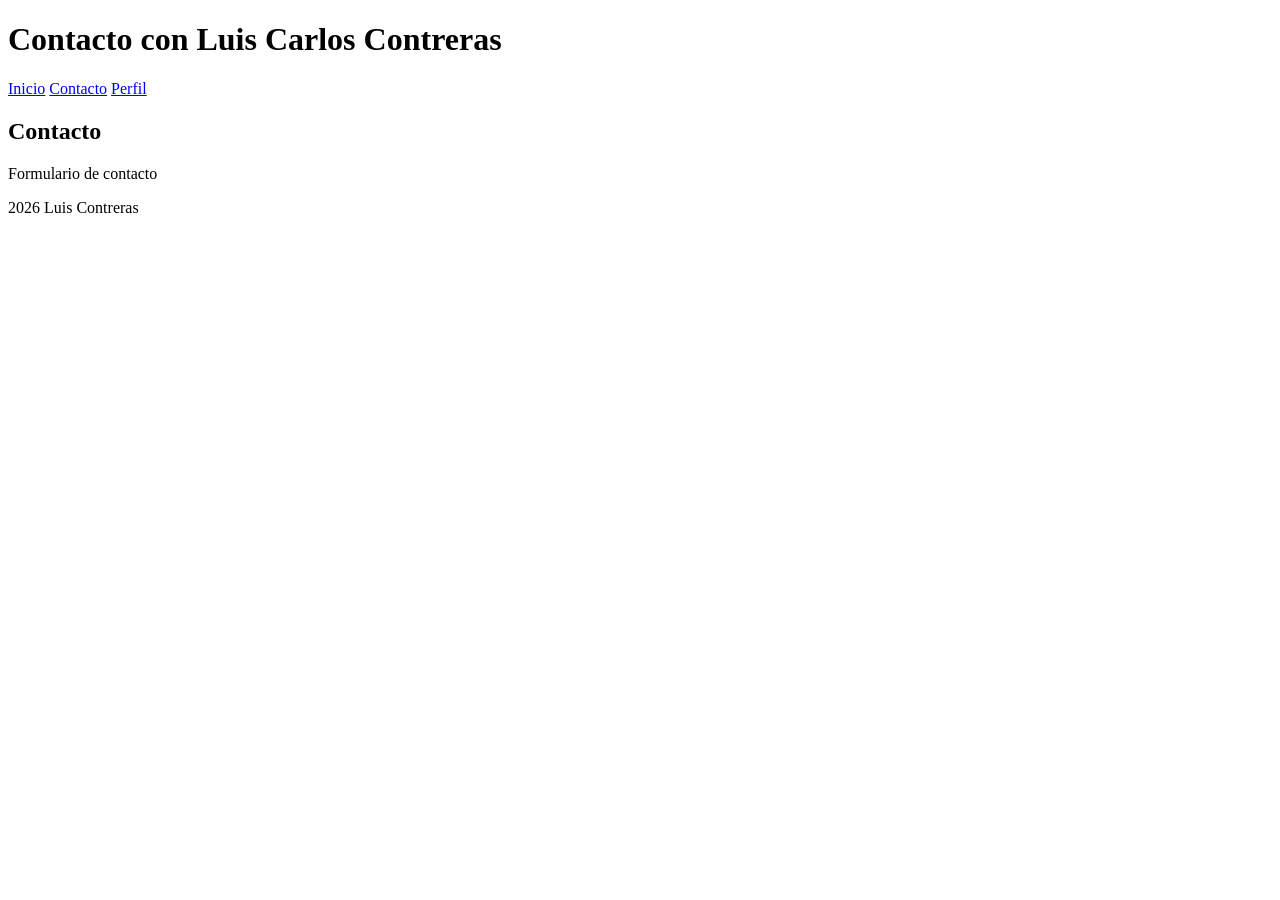
==== contacto.html @ 1f8ff0b3 "Navegación básica Se agregaron algunos enlaces para navegación" ====
<!DOCTYPE html>
<html lang="es">
  <head>
    <meta charset="UTF-8">
    <meta name="viewport" content="width=device-width, initial-scale=1.0">

    <!-- Cambie el título: es el texto de la pestaña del navegador
        y el que aparece en los resultados de búsqueda. -->
    <title>
      Contacto con Luis Carlos Contreras
    </title>
    <meta name="description" content="Esta es la página web de Luis Carlos Contreras.">

    <!-- La hoja de estilos se trabaja a partir de la sesión 3. -->
    <link rel="stylesheet" href="css/estilos.css">
  </head>
  <body>
    <header>
      <h1>Contacto con Luis Carlos Contreras</h1>
      <nav>
        <a href="index.html">Inicio</a>
        <a href="contacto.html">Contacto</a>
        <a href="perfil.html">Perfil</a>
      </nav>
    </header>

    <main>
      <section>
        <h2>Contacto</h2>
        <p>Formulario de contacto</p>
      </section>
    </main>

    <footer>
      <p>2026 Luis Contreras</p>
    </footer>
  </body>
</html>
---- css/estilos.css ----
/* Hoja de estilos del proyecto.
   Se empieza a trabajar en la sesión 3.
   Las reglas se escriben debajo de este comentario. */
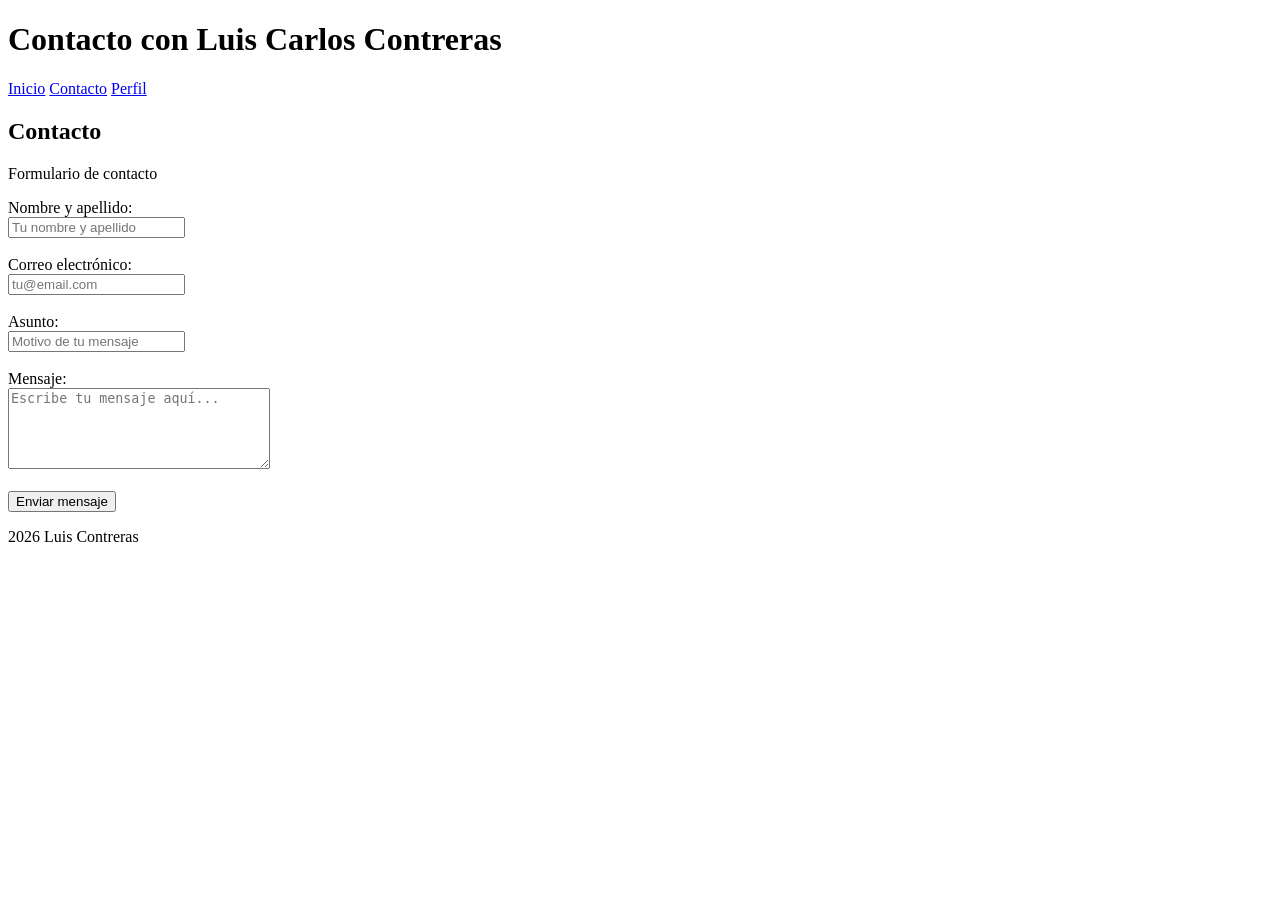
==== commit 48e9ba4a: "Agregado el formulario de contacto" ====
--- a/contacto.html
+++ b/contacto.html
@@ -1,38 +1,81 @@
 <!DOCTYPE html>
 <html lang="es">
-  <head>
+
+<head>
     <meta charset="UTF-8">
     <meta name="viewport" content="width=device-width, initial-scale=1.0">
 
     <!-- Cambie el título: es el texto de la pestaña del navegador
         y el que aparece en los resultados de búsqueda. -->
     <title>
-      Contacto con Luis Carlos Contreras
+        Contacto con Luis Carlos Contreras
     </title>
     <meta name="description" content="Esta es la página web de Luis Carlos Contreras.">
 
     <!-- La hoja de estilos se trabaja a partir de la sesión 3. -->
     <link rel="stylesheet" href="css/estilos.css">
-  </head>
-  <body>
+</head>
+
+<body>
     <header>
-      <h1>Contacto con Luis Carlos Contreras</h1>
-      <nav>
-        <a href="index.html">Inicio</a>
-        <a href="contacto.html">Contacto</a>
-        <a href="perfil.html">Perfil</a>
-      </nav>
+        <h1>Contacto con Luis Carlos Contreras</h1>
+        <nav>
+            <a href="index.html">Inicio</a>
+            <a href="contacto.html">Contacto</a>
+            <a href="perfil.html">Perfil</a>
+        </nav>
     </header>
 
     <main>
-      <section>
-        <h2>Contacto</h2>
-        <p>Formulario de contacto</p>
-      </section>
+        <section>
+            <h2>Contacto</h2>
+            <p>Formulario de contacto</p>
+            <form action="#" method="POST">
+
+                <!-- Campo para el Nombre -->
+                <div>
+                    <label for="nombre">Nombre y apellido:</label><br>
+                    <input type="text" id="nombre" name="nombre" required placeholder="Tu nombre y apellido">
+                </div>
+
+                <br>
+
+                <!-- Campo para el Correo Electrónico -->
+                <div>
+                    <label for="email">Correo electrónico:</label><br>
+                    <input type="email" id="email" name="email" required placeholder="tu@email.com">
+                </div>
+
+                <br>
+
+                <!-- Campo para el Asunto -->
+                <div>
+                    <label for="asunto">Asunto:</label><br>
+                    <input type="text" id="asunto" name="asunto" required placeholder="Motivo de tu mensaje">
+                </div>
+
+                <br>
+
+                <!-- Campo para el Mensaje -->
+                <div>
+                    <label for="mensaje">Mensaje:</label><br>
+                    <textarea id="mensaje" name="mensaje" rows="5" cols="30" required
+                        placeholder="Escribe tu mensaje aquí..."></textarea>
+                </div>
+
+                <br>
+
+                <!-- Botón de Envío -->
+                <div>
+                    <button type="submit">Enviar mensaje</button>
+                </div>
+            </form>
+        </section>
     </main>
 
     <footer>
-      <p>2026 Luis Contreras</p>
+        <p>2026 Luis Contreras</p>
     </footer>
-  </body>
-</html>
+</body>
+
+</html>
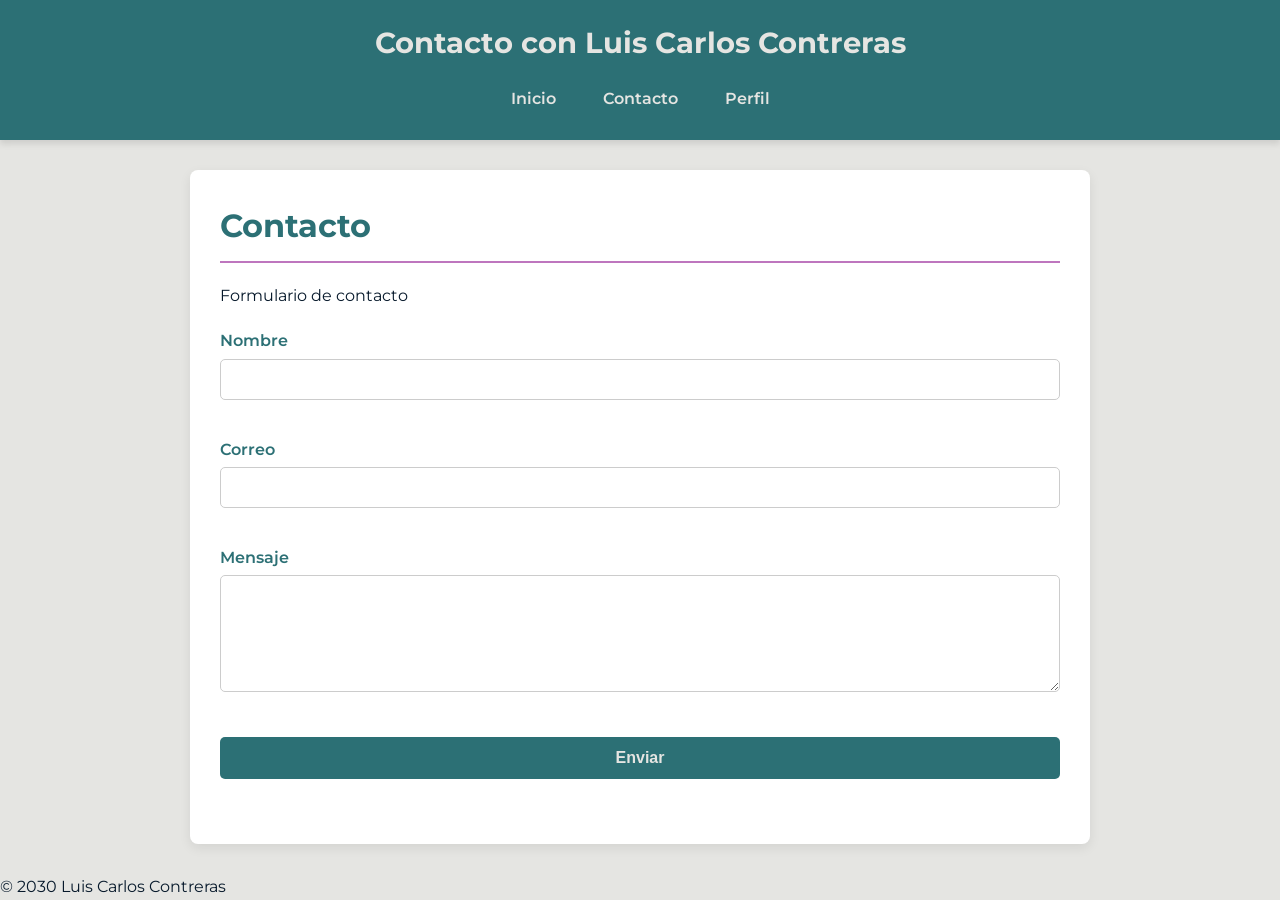
==== commit d07b3364: "Formulario de contacto funcionando" ====
--- a/contacto.html
+++ b/contacto.html
@@ -12,8 +12,15 @@
     </title>
     <meta name="description" content="Esta es la página web de Luis Carlos Contreras.">
 
+    <!-- Las tipografías van ANTES de la hoja de estilos, en las tres páginas. -->
+    <link rel="preconnect" href="https://fonts.googleapis.com">
+    <link rel="preconnect" href="https://fonts.gstatic.com" crossorigin>
+    <link rel="stylesheet"
+        href="https://fonts.googleapis.com/css2?family=Montserrat:wght@400;600;700&family=Playwrite+CU+Guides:wght@400&display=swap">
+
     <!-- La hoja de estilos se trabaja a partir de la sesión 3. -->
     <link rel="stylesheet" href="css/estilos.css">
+    <script src="js/scripts.js" defer></script>
 </head>
 
 <body>
@@ -30,51 +37,39 @@
         <section>
             <h2>Contacto</h2>
             <p>Formulario de contacto</p>
-            <form action="#" method="POST">
 
-                <!-- Campo para el Nombre -->
+            <!-- novalidate apaga los avisos del navegador para que se vean
+                 los mensajes propios, que son los que se escribieron aquí. -->
+            <form id="contacto" novalidate>
                 <div>
-                    <label for="nombre">Nombre y apellido:</label><br>
-                    <input type="text" id="nombre" name="nombre" required placeholder="Tu nombre y apellido">
+                    <label for="nombre">Nombre</label>
+                    <input type="text" id="nombre" name="nombre">
+                    <p class="error" id="error-nombre"></p>
                 </div>
 
-                <br>
-
-                <!-- Campo para el Correo Electrónico -->
                 <div>
-                    <label for="email">Correo electrónico:</label><br>
-                    <input type="email" id="email" name="email" required placeholder="tu@email.com">
+                    <label for="correo">Correo</label>
+                    <input type="email" id="correo" name="correo">
+                    <p class="error" id="error-correo"></p>
                 </div>
 
-                <br>
-
-                <!-- Campo para el Asunto -->
                 <div>
-                    <label for="asunto">Asunto:</label><br>
-                    <input type="text" id="asunto" name="asunto" required placeholder="Motivo de tu mensaje">
+                    <label for="mensaje">Mensaje</label>
+                    <textarea id="mensaje" name="mensaje" rows="5"></textarea>
+                    <p class="error" id="error-mensaje"></p>
                 </div>
 
-                <br>
+                <button type="submit">Enviar</button>
+            </form>
 
-                <!-- Campo para el Mensaje -->
-                <div>
-                    <label for="mensaje">Mensaje:</label><br>
-                    <textarea id="mensaje" name="mensaje" rows="5" cols="30" required
-                        placeholder="Escribe tu mensaje aquí..."></textarea>
-                </div>
-
-                <br>
-
-                <!-- Botón de Envío -->
-                <div>
-                    <button type="submit">Enviar mensaje</button>
-                </div>
-            </form>
+            <!-- Va vacío. El texto lo escribe JavaScript cuando todo está bien.
+                 role="status" hace que un lector de pantalla lo anuncie. -->
+            <p class="exito oculto" id="mensaje-exito" role="status"></p>
         </section>
     </main>
 
     <footer>
-        <p>2026 Luis Contreras</p>
+        <p>&copy; <span id="anio"></span> Luis Carlos Contreras</p>
     </footer>
 </body>
 
--- a/css/estilos.css
+++ b/css/estilos.css
@@ -1,3 +1,277 @@
-/* Hoja de estilos del proyecto.
-   Se empieza a trabajar en la sesión 3.
-   Las reglas se escriben debajo de este comentario. */
+/* --- VARIABLES DE COLOR, IDENTIDAD Y TIPOGRAFIA --- */
+:root {
+   --color-principal: #2c7075;
+   --color-acento: #be76be;
+   --color-fondo: #e5e5e2;
+   --color-texto: #07192b;
+   --color-error: #b00020;
+   --color-exito: #1b5e20;
+
+   /* el nombre va escrito igual que en Google Fonts, y siempre
+      con una alternativa por si la descarga falla */
+   --fuente-titulos: "Montserrat", Arial, sans-serif;
+   --fuente-texto: "Montserrat", Arial, sans-serif;
+}
+
+/* --- ESTILOS GENERALES Y RESETEO BASICO --- */
+* {
+   margin: 0;
+   padding: 0;
+   box-sizing: border-box;
+}
+
+body {
+   font-family: var(--fuente-texto);
+   background-color: var(--color-fondo);
+   color: var(--color-texto);
+   line-height: 1.6;
+   display: flex;
+   flex-direction: column;
+   min-height: 100vh;
+}
+
+/* --- ENCABEZADO (HEADER) --- */
+header {
+   background-color: var(--color-principal);
+   color: var(--color-fondo);
+   padding: 20px 0;
+   text-align: center;
+   box-shadow: 0 4px 6px rgba(0, 0, 0, 0.1);
+}
+
+header h1 {
+   font-family: var(--fuente-titulos);
+   font-size: 1.8rem;
+   margin-bottom: 12px;
+}
+
+/* Menu de navegacion */
+nav {
+   display: flex;
+   justify-content: center;
+   gap: 15px;
+}
+
+nav a {
+   color: var(--color-fondo);
+   text-decoration: none;
+   font-weight: 600;
+   padding: 8px 16px;
+   border-radius: 4px;
+   transition: background-color 0.3s ease;
+}
+
+nav a:hover {
+   background-color: var(--color-acento);
+}
+
+/* --- CONTENIDO PRINCIPAL (MAIN) --- */
+main {
+   flex: 1;
+   max-width: 900px;
+   width: 90%;
+   margin: 30px auto;
+   background-color: #ffffff;
+   padding: 30px;
+   border-radius: 8px;
+   box-shadow: 0 4px 12px rgba(0, 0, 0, 0.08);
+}
+
+h2 {
+   font-family: var(--fuente-titulos);
+   color: var(--color-principal);
+   margin-bottom: 20px;
+   border-bottom: 2px solid var(--color-acento);
+   padding-bottom: 10px;
+   font-size: 2rem;
+}
+
+section p {
+   color: var(--color-texto);
+   margin-bottom: 20px;
+}
+
+/* --- SECCION DE TARJETAS (PROYECTOS) --- */
+/* La cuadricula va en el contenedor, no en cada tarjeta. */
+.tarjetas {
+   display: grid;
+   grid-template-columns: repeat(auto-fit, minmax(240px, 1fr));
+   gap: 20px;
+   margin-top: 15px;
+}
+
+.tarjeta {
+   background-color: var(--color-fondo);
+   border-left: 4px solid var(--color-principal);
+   border-radius: 6px;
+   padding: 20px;
+   transition: transform 0.2s ease, border-color 0.2s ease;
+}
+
+.tarjeta:hover {
+   border-left-color: var(--color-acento);
+   transform: translateY(-2px);
+}
+
+.tarjeta h3 {
+   font-family: var(--fuente-titulos);
+   color: var(--color-principal);
+   margin-bottom: 8px;
+   font-size: 1.2rem;
+}
+
+.tarjeta p {
+   color: var(--color-texto);
+   margin-bottom: 0;
+   font-size: 0.95rem;
+}
+
+/* --- FORMULARIO DE CONTACTO --- */
+form div {
+   margin-bottom: 15px;
+}
+
+label {
+   font-weight: 600;
+   color: var(--color-principal);
+   display: inline-block;
+   margin-bottom: 5px;
+}
+
+input[type="text"],
+input[type="email"],
+textarea {
+   width: 100%;
+   padding: 10px 12px;
+   border: 1px solid #ccc;
+   border-radius: 5px;
+   font-size: 0.95rem;
+   font-family: inherit;
+   transition: border-color 0.3s ease, box-shadow 0.3s ease;
+}
+
+input[type="text"]:focus,
+input[type="email"]:focus,
+textarea:focus {
+   border-color: var(--color-acento);
+   outline: none;
+   box-shadow: 0 0 5px rgba(67, 153, 156, 0.3);
+}
+
+textarea {
+   resize: vertical;
+}
+
+/* Boton de envio */
+button[type="submit"] {
+   width: 100%;
+   background-color: var(--color-principal);
+   color: var(--color-fondo);
+   border: none;
+   padding: 12px;
+   font-size: 1rem;
+   font-weight: bold;
+   border-radius: 5px;
+   cursor: pointer;
+   transition: background-color 0.3s ease;
+}
+
+button[type="submit"]:hover {
+   background-color: var(--color-acento);
+}
+
+/* === MENSAJES DE VALIDACION === */
+/* El parrafo reserva su altura para que la pagina no brinque
+   cuando aparece o desaparece el mensaje. */
+.error {
+   color: var(--color-error);
+   font-size: 0.9rem;
+   margin: 0.25rem 0 0;
+   min-height: 1.1rem;
+}
+
+.campo-invalido {
+   border: 2px solid var(--color-error);
+}
+
+.campo-invalido:focus {
+   outline: 2px solid var(--color-error);
+   outline-offset: 2px;
+}
+
+.exito {
+   color: var(--color-exito);
+   font-weight: 600;
+   margin-top: 1rem;
+}
+
+/* --- UTILIDADES --- */
+.oculto {
+   display: none;
+}
+
+/* --- ESTILOS PARA TABLAS --- */
+table {
+   width: 100%;
+   border-collapse: collapse;
+   margin-top: 15px;
+   margin-bottom: 25px;
+   font-size: 0.95rem;
+   overflow: hidden;
+   box-shadow: 0 2px 5px rgba(0, 0, 0, 0.05);
+   border-radius: 6px;
+}
+
+th {
+   background-color: var(--color-principal);
+   color: var(--color-fondo);
+   font-weight: bold;
+   text-align: left;
+   padding: 12px 15px;
+}
+
+td {
+   padding: 12px 15px;
+   border-bottom: 1px solid var(--color-fondo);
+   color: var(--color-texto);
+}
+
+tbody tr:nth-child(even) {
+   background-color: var(--color-fondo);
+}
+
+tbody tr:hover {
+   background-color: #e6f0fa;
+   transition: background-color 0.2s ease;
+}
+
+@media (max-width: 600px) {
+   table {
+      display: block;
+      overflow-x: auto;
+   }
+}
+
+/* Animación y estilos de la sección de experiencia */
+#hero-experiencia {
+   text-align: center;
+   padding: 40px 20px;
+   background-color: #f4f6f8;
+   border-radius: 8px;
+   margin-bottom: 20px;
+}
+
+#hero-experiencia h2 {
+   font-size: 2rem;
+   color: #333;
+   margin: 0;
+}
+
+#contador-anios {
+   display: inline-block;
+   font-size: 2.8rem;
+   font-weight: bold;
+   color: #0066cc;
+   /* Puedes cambiar este color */
+   transition: transform 0.1s ease-in-out;
+}
